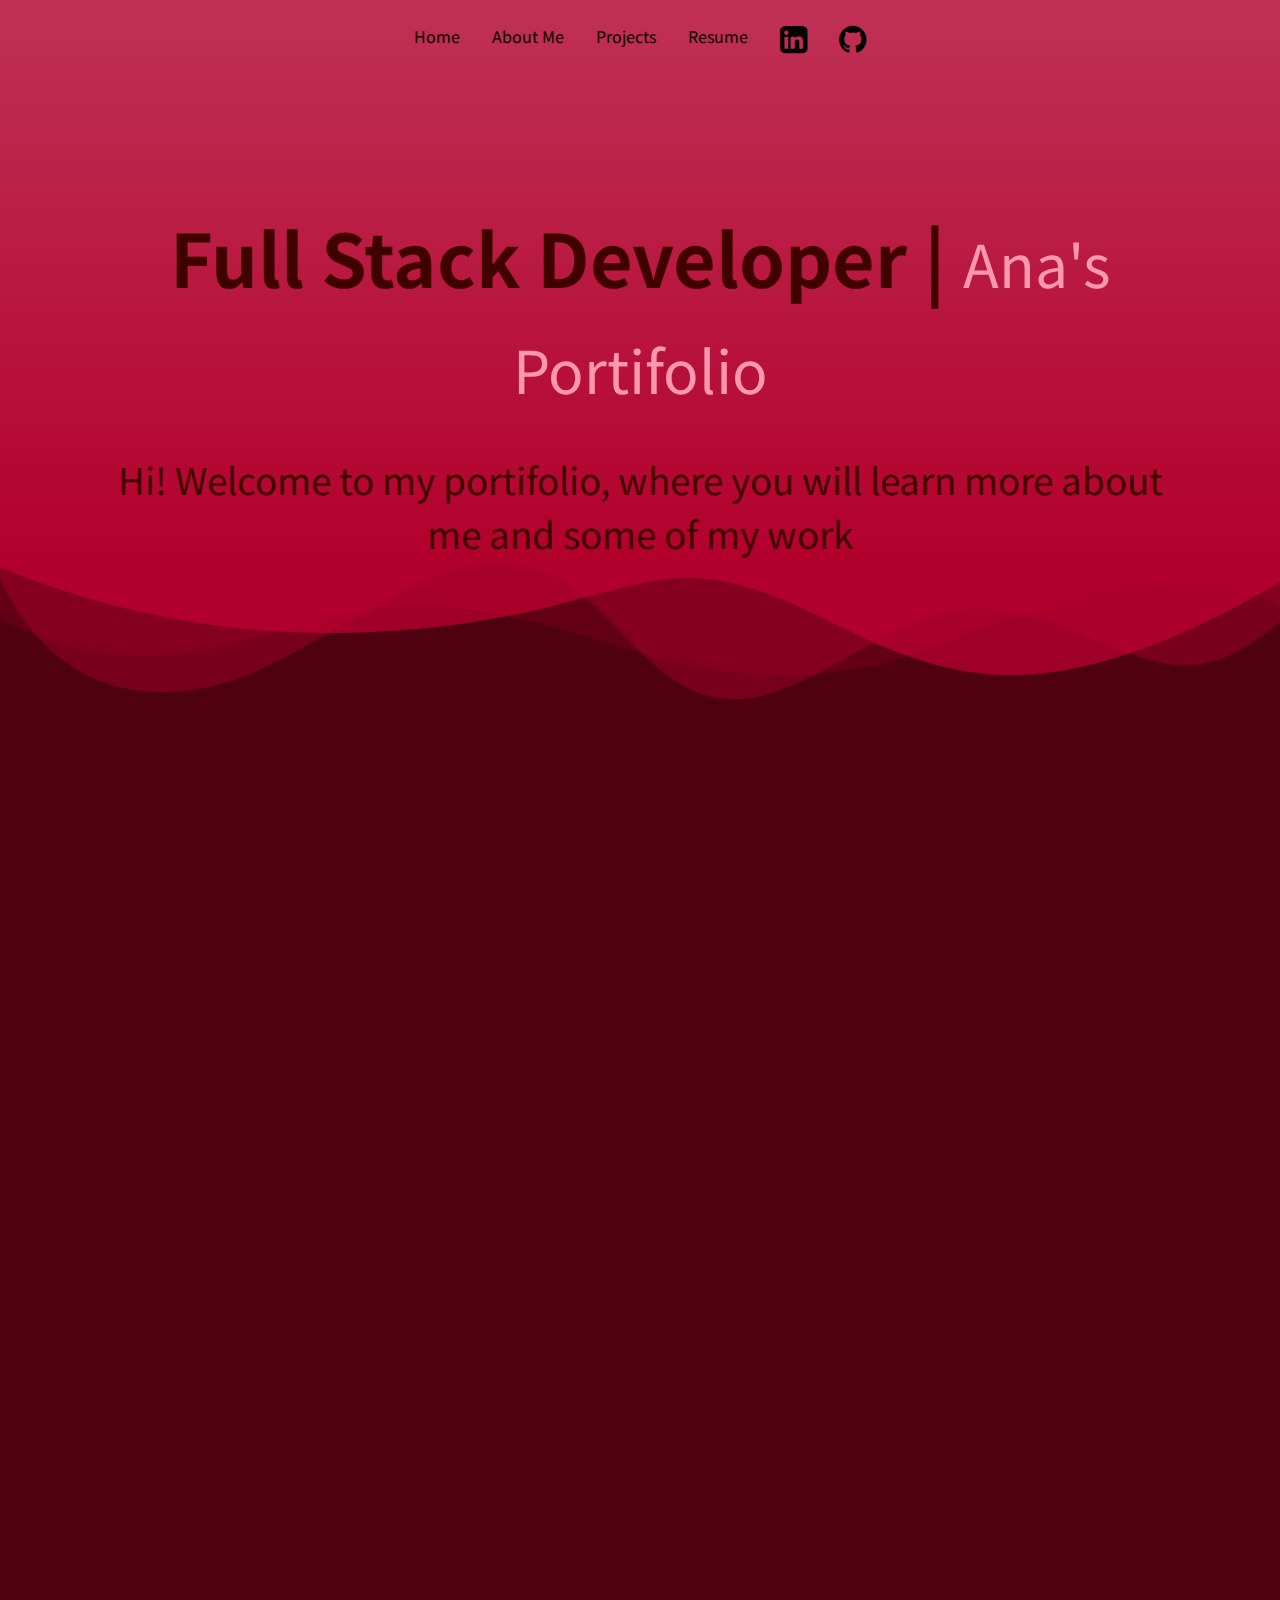
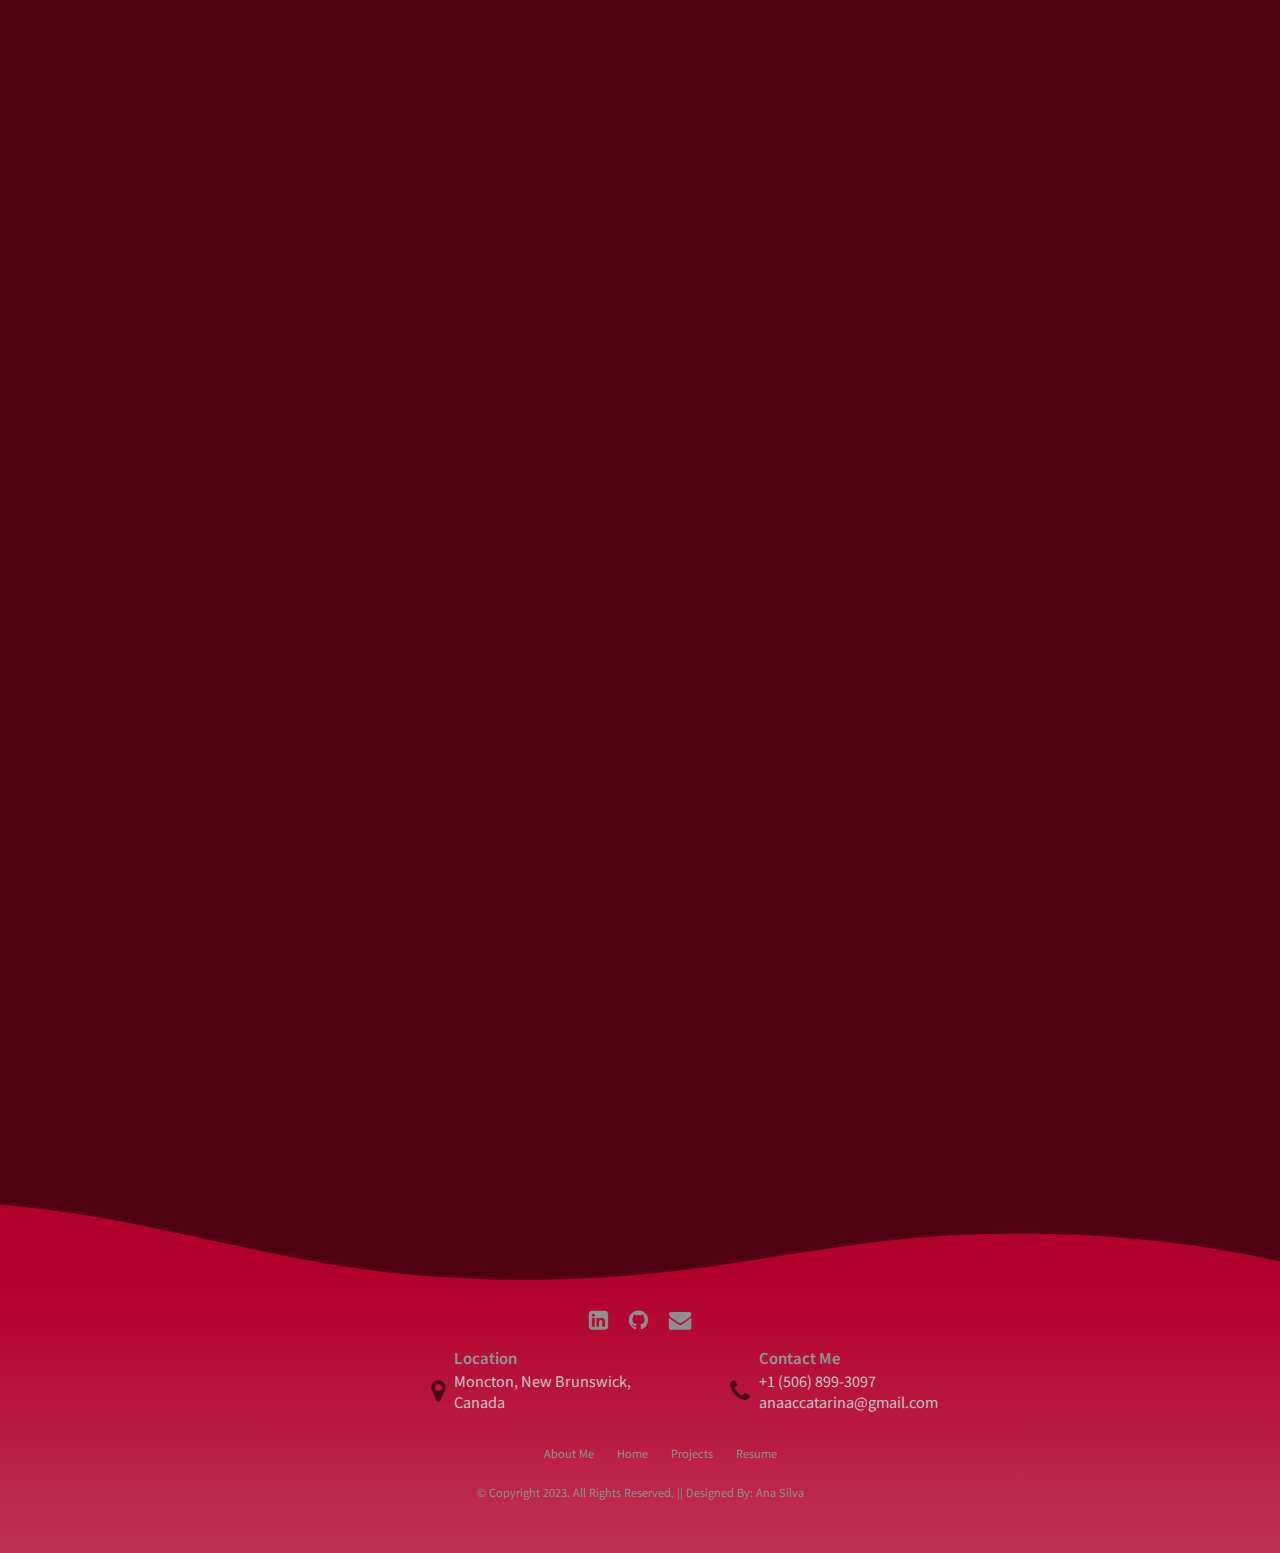
==== index.html @ cb936963 "First Commit" ====
<!DOCTYPE html>
<html lang="en">
  <head>
    <meta charset="UTF-8" />
    <meta http-equiv="X-UA-Compatible" content="IE=edge" />
    <meta name="viewport" content="width=device-width, initial-scale=1.0" />
    <title>Ana's Portifolio</title>
    <link rel="preconnect" href="https://fonts.googleapis.com" />
    <link rel="preconnect" href="https://fonts.gstatic.com" crossorigin />
    <link
      href="https://fonts.googleapis.com/css2?family=Jost:wght@200;300;400;500;600;700;800;900&family=Noto+Sans+TC:wght@100;300;400;500;700&display=swap"
      rel="stylesheet"
    />
    <link rel="stylesheet" href="style.css" />
    <link rel="stylesheet" href="bootstrap.css" />
    <link
      rel="stylesheet"
      href="https://stackpath.bootstrapcdn.com/font-awesome/4.7.0/css/font-awesome.min.css"
    />
    <script src="//ajax.googleapis.com/ajax/libs/jquery/1.9.1/jquery.min.js"></script>
    <script src="script.js"></script>
  </head>
  <body>
    <section class="wrapper">
      <div class="header">
        <div class="back-square">
          <div class="nav-bar">
            <a href="">Home</a>
            <a href="">About Me</a>
            <a href="">Projects</a>
            <a href="resume.html">Resume</a>
            <a href="https://www.linkedin.com/in/ana-silva-16-09-2002/"
              ><i class="fa fa-linkedin-square fa-2x" aria-hidden="true"></i
            ></a>
            <a href="https://github.com/AnaCatarina171"
              ><i class="fa fa-github fa-2x" aria-hidden="true"></i
            ></a>
          </div>
          <div class="main-title mainTitleVisible">
            <h1>
              Full Stack Developer |
              <span
                style="
                  font-size: 0.8em;
                  font-weight: 400;
                  color: rgb(255, 151, 175);
                "
                >Ana's Portifolio</span
              >
            </h1>
            <div>
              Hi! Welcome to my portifolio, where you will learn more about me
              and some of my work
            </div>
          </div>
          <div class="main-title mainTitleVisible1229">
            <h1>
              Full Stack developer
              <br>
              <span
                style="
                  font-size: 0.8em;
                  font-weight: 400;
                  color: rgb(255, 151, 175);
                "
                >Ana's Portifolio</span
              >
            </h1>
          </div>
        </div>
        <div class="custom-shape-divider-top-1674096128">
          <svg
            data-name="Layer 1"
            xmlns="http://www.w3.org/2000/svg"
            viewBox="0 0 1200 120"
            preserveAspectRatio="none"
          >
            <path
              d="M0,0V46.29c47.79,22.2,103.59,32.17,158,28,70.36-5.37,136.33-33.31,206.8-37.5C438.64,32.43,512.34,53.67,583,72.05c69.27,18,138.3,24.88,209.4,13.08,36.15-6,69.85-17.84,104.45-29.34C989.49,25,1113-14.29,1200,52.47V0Z"
              opacity=".25"
              class="shape-fill"
            ></path>
            <path
              d="M0,0V15.81C13,36.92,27.64,56.86,47.69,72.05,99.41,111.27,165,111,224.58,91.58c31.15-10.15,60.09-26.07,89.67-39.8,40.92-19,84.73-46,130.83-49.67,36.26-2.85,70.9,9.42,98.6,31.56,31.77,25.39,62.32,62,103.63,73,40.44,10.79,81.35-6.69,119.13-24.28s75.16-39,116.92-43.05c59.73-5.85,113.28,22.88,168.9,38.84,30.2,8.66,59,6.17,87.09-7.5,22.43-10.89,48-26.93,60.65-49.24V0Z"
              opacity=".5"
              class="shape-fill"
            ></path>
            <path
              d="M0,0V5.63C149.93,59,314.09,71.32,475.83,42.57c43-7.64,84.23-20.12,127.61-26.46,59-8.63,112.48,12.24,165.56,35.4C827.93,77.22,886,95.24,951.2,90c86.53-7,172.46-45.71,248.8-84.81V0Z"
              class="shape-fill"
            ></path>
          </svg>
        </div>
      </div>

      <main>
        <div class="tagScroll1 mainSections">
          <h2>Who am I?</h2>
          <div class="divWhoAmI">
            <div>
              I, Ana Catarina Ribeiro Silva, am a young Brazilian who moved to 
              Canada looking for a better future in my professional life.
              <br />
              During high school, I started questioning myself about my career 
              path. On a random afternoon, a YouTube video on learning JavaScript 
              appeared on my explore page, which caught my attention. I had never 
              studied programming before, but after watching that video, I was 
              amazed by how much we can create with coding, and it was not as 
              complicated as I thought it would be. After watching a few videos 
              from this course, I fell in love with programming and decided to 
              make it my career.
              <br />
              Moving to another country was always my dream, so, on August 2020, 
              I applied to study at the New Brunswick Community College, in Canada.
              <br />
              On April 2021, I started taking Information Technology: Programmer-Analyst
               at NBCC. During my studies, we focused intensively on Object-Oriented 
               Programming, especially using C# and Java, with which I built many 
               applications with .NET and Spring Boot frameworks. Through Web Design 
               courses, I constructed responsive web applications that included real-world 
               functionality, so I have excellent knowledge of HTML5, CSS3, and JavaScript.
              <br />
              At the beginning of 2021, I completed an Oracle Database Course, which 
              included SQL, PLSQL, and Data Modeling, giving me excellent database 
              programming skills.
              <br />
              As part of my Work Practicum, from October 2022 until December 2022, I built 
              an entire Spring Boot web application for the cafeteria located on NBCC 
              Moncton Campus, using JavaScript and Thymeleaf as the front end, and Oracle 
              11g as the database. This project can be accessed through my GitHub account.
              <br />
              So, now, I am excited to keep thriving in my developer career and looking for 
              a Junior Developer position.
            </div>
            <div class="divMyPhoto">
              <figure>
                <img class="myPhoto" src="images/myPhoto1.jpg" />
              </figure>
            </div>
          </div>
        </div>
        <div class="tagScroll mainSections">
          <h2>Some of my work</h2>
          <section class="listProject">
            <article class="projectCard">
              <div class="projectCard-wrapper">
                <figure>
                  <img src="images/Inventory-Management-System.png" alt="" />
                </figure>
                <div class="projectCard-body">
                  <h2>Inventory Management System Bullseye</h2>
                  <p>
                    A SpringBoot project with the purpose of improving the old
                    Inventory Management System of this fictitious Bullseye
                    Sporting Goods. Using the CRUD operations, the admin is
                    capable of managing orders, reports, shipments, and the
                    current inventory of the store. Thymeleaf was used for
                    front-end, and H2 as database.
                  </p>
                  <a href="#" class="read-more">
                    Read more
                    <span class="sr-only">about this is some title</span>
                    <svg
                      xmlns="http://www.w3.org/2000/svg"
                      class="icon"
                      viewBox="0 0 20 20"
                      fill="currentColor"
                    >
                      <path
                        fill-rule="evenodd"
                        d="M12.293 5.293a1 1 0 011.414 0l4 4a1 1 0 010 1.414l-4 4a1 1 0 01-1.414-1.414L14.586 11H3a1 1 0 110-2h11.586l-2.293-2.293a1 1 0 010-1.414z"
                        clip-rule="evenodd"
                      />
                    </svg>
                  </a>
                </div>
              </div>
            </article>
            <article class="projectCard">
              <div class="projectCard-wrapper">
                <figure>
                  <img src="images/Resto-App-Screenshot.png" alt="" />
                </figure>
                <div class="projectCard-body">
                  <h2>Restaurant Spring Boot Web App</h2>
                  <p>
                    This Web Application was built to modernize and automatize
                    activities previously done manually by the cafeteria located
                    on New Brunswick Community College on Moncton Campus. The project uses
                    Thymeleaf and JavaScript as Front-End, and Oracle 11g for
                    the database.
                  </p>
                  <a href="#" class="read-more">
                    Read more
                    <span class="sr-only">about this is some title</span>
                    <svg
                      xmlns="http://www.w3.org/2000/svg"
                      class="icon"
                      viewBox="0 0 20 20"
                      fill="currentColor"
                    >
                      <path
                        fill-rule="evenodd"
                        d="M12.293 5.293a1 1 0 011.414 0l4 4a1 1 0 010 1.414l-4 4a1 1 0 01-1.414-1.414L14.586 11H3a1 1 0 110-2h11.586l-2.293-2.293a1 1 0 010-1.414z"
                        clip-rule="evenodd"
                      />
                    </svg>
                  </a>
                </div>
              </div>
            </article>
            <article class="projectCard">
              <div class="projectCard-wrapper">
                <figure>
                  <img src="images/Truco.png" alt="" />
                </figure>
                <div class="projectCard-body">
                  <h2>Truco Card Game .NET</h2>
                  <p>
                    This project simulates a popular Brazilian card game called
                    "Truco", you can read about the business rules under the
                    document called TrucoBusinessRules, inside the project
                    folder on my GitHub account. This game was entirely written
                    in C#, exploring the tools of .NET Framework.
                  </p>
                  <a href="#" class="read-more">
                    Read more
                    <span class="sr-only">about this is some title</span>
                    <svg
                      xmlns="http://www.w3.org/2000/svg"
                      class="icon"
                      viewBox="0 0 20 20"
                      fill="currentColor"
                    >
                      <path
                        fill-rule="evenodd"
                        d="M12.293 5.293a1 1 0 011.414 0l4 4a1 1 0 010 1.414l-4 4a1 1 0 01-1.414-1.414L14.586 11H3a1 1 0 110-2h11.586l-2.293-2.293a1 1 0 010-1.414z"
                        clip-rule="evenodd"
                      />
                    </svg>
                  </a>
                </div>
              </div>
            </article>
          </section>
        </div>
        <div class="tagScroll mainSections">
          <h2>My Skills</h2>
          <ul>
            <li>Java</li>
            <li>C#</li>
            <li>HTML5</li>
            <li>CSS3</li>
            <li>Problem Solving</li>
            <li>Communication Skills</li>
          </ul>
        </div>
      </main>
      <footer>
        <div class="custom-shape-divider-bottom-1674098071">
          <svg
            data-name="Layer 1"
            xmlns="http://www.w3.org/2000/svg"
            viewBox="0 0 1200 120"
            preserveAspectRatio="none"
          >
            <path
              d="M321.39,56.44c58-10.79,114.16-30.13,172-41.86,82.39-16.72,168.19-17.73,250.45-.39C823.78,31,906.67,72,985.66,92.83c70.05,18.48,146.53,26.09,214.34,3V0H0V27.35A600.21,600.21,0,0,0,321.39,56.44Z"
              class="shape-fill"
            ></path>
          </svg>
          <div class="footer-square"></div>
        </div>
        <div class="footer margin-top-5">
          <div class="row">
            <a href="https://www.linkedin.com/in/ana-silva-16-09-2002/"
              ><i class="fa fa-linkedin-square fa-2x" aria-hidden="true"></i
            ></a>
            <a href="https://github.com/AnaCatarina171"
              ><i class="fa fa-github fa-2x" aria-hidden="true"></i
            ></a>
            <a href="mailto:anaaccatarina@gmail.com"
              ><i class="fa fa-envelope"></i
            ></a>
          </div>

          <div class="row">
            <div class="col-xl-3 col-md-3"></div>
            <div class="col-xl-4 col-md-4">
              <div class="single-cta">
                <i class="fa fa-map-marker" aria-hidden="true"></i>
                <div class="cta-text">
                  <h4>Location</h4>
                  <span>Moncton, New Brunswick,</span> <br />
                  <span> Canada</span>
                </div>
              </div>
            </div>
            <div class="col-xl-4 col-md-4">
              <div class="single-cta">
                <i class="fa fa-phone"></i>
                <div class="cta-text">
                  <h4>Contact Me</h4>
                  <span>+1 (506) 899-3097<br />anaaccatarina@gmail.com </span>
                </div>
              </div>
            </div>
          </div>

          <div class="row">
            <div class="col-md-12">
              <ul>
                <li><a href="">About Me</a></li>
                <li><a href="">Home</a></li>
                <li><a href="">Projects</a></li>
                <li><a href="">Resume</a></li>
              </ul>
            </div>
          </div>

          <div class="row">
            <div class="col-md-12">
              © Copyright 2023. All Rights Reserved. || Designed By: Ana Silva
            </div>
          </div>
        </div>
      </footer>
    </section>
  </body>
</html>
---- style.css ----
*{
    margin: 0;
    box-sizing: border-box;
}

body{
    width: 100%;
	min-height: 100vh;
    font-family: 'Jost', sans-serif;
    font-family: 'Noto Sans TC', sans-serif;
    background-color: #4f0111;
    color:rgb(217, 217, 217);
    display: flex;
	flex-direction: column;
}

.wrapper{
    position: static;
    background-color: #4f0111;
}

section{
    background-color: rgb(255, 255, 255);
}

/* Header */
.header{
    height: 100vh;
    width: 100%;
}

.mainTitleVisible1229{
    display: none;
}

.back-square{
    width: 100%;
    height: 35em;
    background: linear-gradient(#c03155, #c70032d2);
}

.nav-bar{
    display: flex;
    justify-content:center;
    width: 80%;
    margin: auto;
    padding-top: 1.5em;
}

.nav-bar a{
    margin: 0 1em;
    text-decoration: none;
    transition: 0.2s;
}

.nav-bar a, .nav-bar a:visited, .nav-bar a:link{
    color: black;
}

.nav-bar a:active, .nav-bar a:hover{
    color: rgb(89, 0, 0);
    
}

.main-title{
    font-size: 2.3em;
    margin: auto;
    width: 30em;
    text-align: center;
    padding-top: 4em;
    color: rgb(64, 0, 0);
}

.main-title h1{
    margin-bottom: 0.5em;
}

.custom-shape-divider-top-1674096128 {
    position: static;
    top: 0;
    left: 0;
    width: 100%;
    overflow: hidden;
    line-height: 0;
}

.custom-shape-divider-top-1674096128 svg {
    position: relative;
    display: block;
    width: calc(102% + 1.3px);
    height: 152px;
}

.custom-shape-divider-top-1674096128 .shape-fill {
    fill: #c70032ad;
}
/* End Header */


/* Main */

main{
    width: 70%;
    margin: 2em auto;
    min-height: 20em;
}

.mainSections{
    margin: 4em 0;
}

.mainSections h2{
    font-size: 2em;
    color: #8e364d;
    margin-bottom: 1em;
}

.tagScroll{
    opacity: 0;
    transform: translate(0, 2vh);
    transition: all 1s;
}

.tagScroll1{
    opacity: 0;
    transform: translate(0, 10vh);
    transition: all 1.5s;
}

.tagScroll.visible, .tagScroll1.visible{
    opacity: 1;
    transform: translate(0, 0);
}

.divWhoAmI{
    display: grid;
    margin-inline: auto;
    width: 100%;
    grid-template-columns: [first] 6fr [second] 4fr;
    gap: 2%;
    background-color: #ffffff00;
}

.divMyPhoto{
    --img-scale: 1.001;
    width: 100%;
    height: 85%;
    transform-origin: center;
    transition: all 0.4s ease-in-out;
    overflow: hidden;
}

.divMyPhoto figure{
    margin: 0;
    padding: 0;
    aspect-ratio: 6 / 9;
    overflow: hidden;
}

.divMyPhoto:has(:hover, :focus){
    --img-scale: 1.03;
}

.myPhoto{
    max-width: 100%;
    transform-origin: center;
    transform: scale(var(--img-scale));
    transition: transform 0.6s
}

/* My Work */

.projectCard {
    --img-scale: 1.001;
    --title-color: rgb(255, 232, 239);
    --link-icon-translate: -20px;
    --link-icon-opacity: 0;
    position: relative;
    border-radius: 16px;
    box-shadow: none;
    background: rgba(134, 13, 48, 0.309);
    transform-origin: center;
    transition: all 0.4s ease-in-out;
    overflow: hidden;
  }
  
  .projectCard a::after {
    position: absolute;
    inset-block: 0;
    inset-inline: 0;
    cursor: pointer;
    content: "";
  }
  
  /* basic .projectCard elements styling */
  .projectCard h2 {
    margin: 0 0 18px 0;
    font-family: "Bebas Neue", Verdana, Geneva, Tahoma, sans-serif;
    font-size: 1em;
    text-align: center;
    letter-spacing: 0.06em;
    color: var(--title-color);
    transition: color 0.3s ease-out;
  }
  
  .projectCard figure {
    margin: 0;
    padding: 0;
    aspect-ratio: 18 / 9;
    overflow: hidden;
  }
  
  .projectCard img {
    max-width: 100%;
    transform-origin: center;
    transform: scale(var(--img-scale));
    transition: transform 0.6s ease-in-out;
  }
  
  .projectCard-body {
    padding: 24px;
  }
  
  .projectCard a {
    display: inline-flex;
    align-items: center;
    text-decoration: none;
    padding-top: 0.5em;
    color: #ff6594;
  }
  
  .projectCard a:focus {
    outline: 1px dotted #5b0026;
  }
  
  .projectCard a .icon {
    min-width: 24px;
    width: 24px;
    height: 24px;
    margin-left: 5px;
    transform: translateX(var(--link-icon-translate));
    opacity: var(--link-icon-opacity);
    transition: all 0.4s;
  }
  
  /* using the has() relational pseudo selector to update our custom properties */
  .projectCard:has(:hover, :focus) {
    --img-scale: 1.1;
    --title-color: #ff6594;
    --link-icon-translate: 0;
    --link-icon-opacity: 1;
    box-shadow: rgba(0, 0, 0, 0.245) 0px 10px 36px 0px,rgba(0, 0, 0, 0.245) 0px 0px 0px 1px;
  }
  
  .listProject {
    display: grid;
    margin-inline: auto;
    width: 100%;
    grid-template-columns: repeat(auto-fill, minmax(32%, 1fr));
    gap: 2%;
    background-color: #ffffff00;
  }
  
  @media screen and (max-width: 960px) {
    .projectCard {
      container: card/inline-size;
    }
    .projectCard-body p {
      display: none;
    }
  }

  @media screen and (max-width: 1017px) {
    main{
        width: 80%;
    }
  }
  
  @container card (min-width: 380px) {
    .projectCard-wrapper {
      display: grid;
      grid-template-columns: 100px 1fr;
      gap: 16px;
    }
    .projectCard-body {
      padding-left: 0;
    }
    figure {
      width: 100%;
      height: 100%;
      overflow: hidden;
    }
    figure img {
      height: 100%;
      aspect-ratio: 1;
      object-fit: cover;
    }
  }
  
  .sr-only:not(:focus):not(:active) {
    clip: rect(0 0 0 0); 
    clip-path: inset(50%);
    height: 1px;
    overflow: hidden;
    position: absolute;
    white-space: nowrap; 
    width: 1px;
   }
/* End My Work */

@media screen and (max-width: 1229px) {

    .mainTitleVisible1229{
        display: inline;
    }
    .mainTitleVisible{
        display: none;
    }
}

/* End Main */


/* Footer */
.custom-shape-divider-bottom-1674098071 {
    /*position: absolute;
    bottom: 10em;
    left: 0;*/
    width: 100%;
    overflow: hidden;
    line-height: 0;
    transform: rotate(180deg);
}

.custom-shape-divider-bottom-1674098071 svg {
    position: relative;
    display: block;
    width: calc(114% + 1.3px);
    height: 86px;
}

.custom-shape-divider-bottom-1674098071 .shape-fill {
    fill: #c70032d2;
}

.footer {
	background: linear-gradient(#c70032d2, #c03155);
	color: rgb(146, 146, 146);
    margin-top: auto;
	padding-top: 20px;
	text-align: center;
	min-height: 17em;
	position: relative;
	display: inline-box;
}

.footerPanel {
	margin-top: auto;
	min-height: 6em;
	background: #303030;
}

.footer .row {
	width: 70%;
	margin: auto;
	padding: 0.6% 0%;
	color: rgb(142, 142, 142);
	font-size: 0.7em;
	text-align: center;
}

.footer .row a {
	text-align: center;
	text-decoration: none;
	color: rgb(142, 142, 142);
	transition: 0.5s;
}

.footer .row a:hover {
	color: #fff;
}

.footer .row ul {
	width: 100%;
	margin-bottom: 2em;
}

.footer .row ul li {
	display: inline-block;
	margin: 0px 10px;
}

.footer .row a i {
	font-size: 2em;
	margin: 0% 1% !important;
}

.single-cta {
	text-align: left;
	margin-bottom: 3em;
}

.single-cta i {
	color: #500816;
	font-size: 25px;
	float: left;
	margin-top: 1.3em;
}

.cta-text {
	padding-left: 9px;
	display: inline-block;
}

.cta-text h4 {
	color: rgb(146, 146, 146);
	font-size: 15px;
	font-weight: 600;
	margin-bottom: 2px;
}

.cta-text span {
	color: rgb(196, 196, 196);
	font-size: 1.3em;
}

@media ( max-width :720px) {
	.footer {
		text-align: left;
		padding: 5%;
	}
	.footer .row ul li {
		display: block;
		margin: 10px 0px;
		text-align: left;
	}
	.footer .row a i {
		margin: 0% 3%;
	}
}
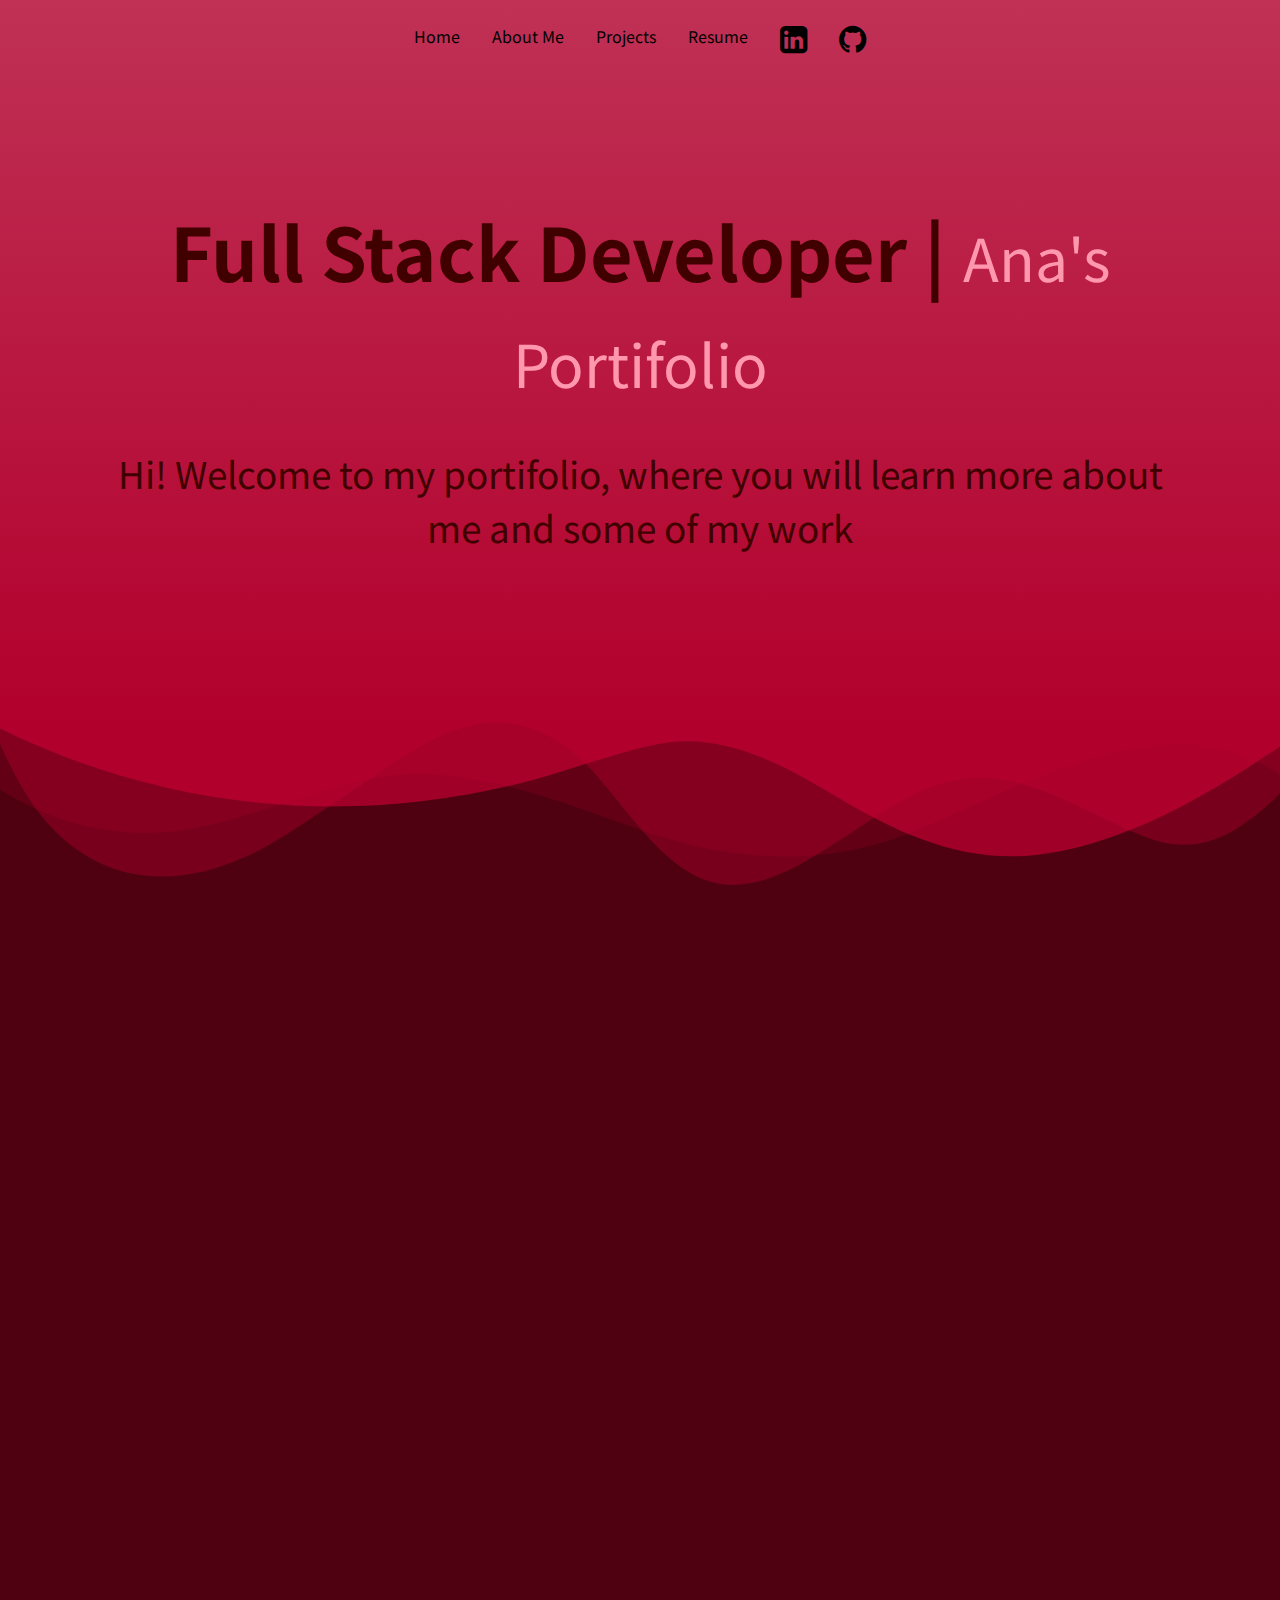
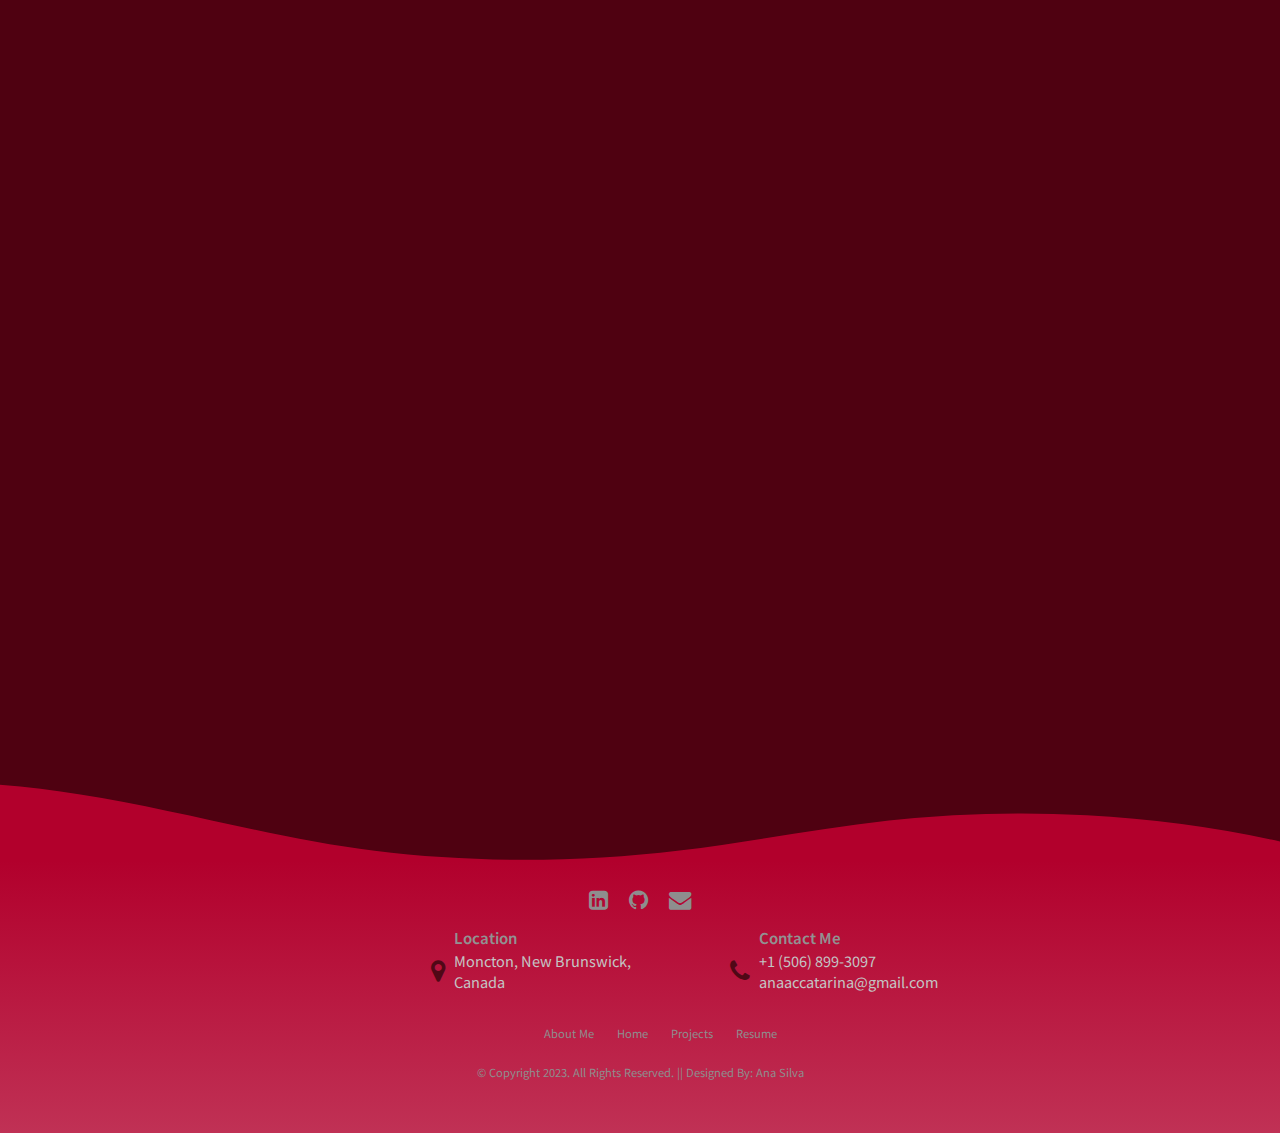
==== commit 8278e9e5: "My Skills" ====
--- a/index.html
+++ b/index.html
@@ -25,9 +25,9 @@
       <div class="header">
         <div class="back-square">
           <div class="nav-bar">
-            <a href="">Home</a>
-            <a href="">About Me</a>
-            <a href="">Projects</a>
+            <a href="index.html">Home</a>
+            <a href="aboutMe.html">About Me</a>
+            <a href="projects.html">Projects</a>
             <a href="resume.html">Resume</a>
             <a href="https://www.linkedin.com/in/ana-silva-16-09-2002/"
               ><i class="fa fa-linkedin-square fa-2x" aria-hidden="true"></i
@@ -56,7 +56,7 @@
           <div class="main-title mainTitleVisible1229">
             <h1>
               Full Stack developer
-              <br>
+              <br />
               <span
                 style="
                   font-size: 0.8em;
@@ -98,39 +98,43 @@
           <h2>Who am I?</h2>
           <div class="divWhoAmI">
             <div>
-              I, Ana Catarina Ribeiro Silva, am a young Brazilian who moved to 
+              &nbsp;&nbsp;&nbsp;&nbsp;&nbsp;&nbsp;I, Ana Catarina Ribeiro Silva, am a young Brazilian who moved to
               Canada looking for a better future in my professional life.
               <br />
-              During high school, I started questioning myself about my career 
-              path. On a random afternoon, a YouTube video on learning JavaScript 
-              appeared on my explore page, which caught my attention. I had never 
-              studied programming before, but after watching that video, I was 
-              amazed by how much we can create with coding, and it was not as 
-              complicated as I thought it would be. After watching a few videos 
-              from this course, I fell in love with programming and decided to 
-              make it my career.
-              <br />
-              Moving to another country was always my dream, so, on August 2020, 
-              I applied to study at the New Brunswick Community College, in Canada.
-              <br />
-              On April 2021, I started taking Information Technology: Programmer-Analyst
-               at NBCC. During my studies, we focused intensively on Object-Oriented 
-               Programming, especially using C# and Java, with which I built many 
-               applications with .NET and Spring Boot frameworks. Through Web Design 
-               courses, I constructed responsive web applications that included real-world 
-               functionality, so I have excellent knowledge of HTML5, CSS3, and JavaScript.
-              <br />
-              At the beginning of 2021, I completed an Oracle Database Course, which 
-              included SQL, PLSQL, and Data Modeling, giving me excellent database 
-              programming skills.
-              <br />
-              As part of my Work Practicum, from October 2022 until December 2022, I built 
-              an entire Spring Boot web application for the cafeteria located on NBCC 
-              Moncton Campus, using JavaScript and Thymeleaf as the front end, and Oracle 
-              11g as the database. This project can be accessed through my GitHub account.
-              <br />
-              So, now, I am excited to keep thriving in my developer career and looking for 
-              a Junior Developer position.
+              &nbsp;&nbsp;&nbsp;&nbsp;&nbsp;&nbsp;During high school, I started questioning myself about my career
+              path. On a random afternoon, a YouTube video on learning
+              JavaScript appeared on my explore page, which caught my attention.
+              I had never studied programming before, but after watching that
+              video, I was amazed by how much we can create with coding, and it
+              was not as complicated as I thought it would be. After watching a
+              few videos from this course, I fell in love with programming and
+              decided to make it my career.
+              <br />
+              &nbsp;&nbsp;&nbsp;&nbsp;&nbsp;&nbsp;Moving to another country was always my dream, so, on August 2020,
+              I applied to study at the New Brunswick Community College, in
+              Canada.
+              <br />
+              &nbsp;&nbsp;&nbsp;&nbsp;&nbsp;&nbsp;On April 2021, I started taking Information Technology:
+              Programmer-Analyst at NBCC. During my studies, we focused
+              intensively on Object-Oriented Programming, especially using C#
+              and Java, with which I built many applications with .NET and
+              Spring Boot frameworks. Through Web Design courses, I constructed
+              responsive web applications that included real-world
+              functionality, so I have excellent knowledge of HTML5, CSS3, and
+              JavaScript.
+              <br />
+              &nbsp;&nbsp;&nbsp;&nbsp;&nbsp;&nbsp;At the beginning of 2021, I completed an Oracle Database Course,
+              which included SQL, PLSQL, and Data Modeling, giving me excellent
+              database programming skills.
+              <br />
+              &nbsp;&nbsp;&nbsp;&nbsp;&nbsp;&nbsp;As part of my Work Practicum, from October 2022 until December
+              2022, I built an entire Spring Boot web application for the
+              cafeteria located on NBCC Moncton Campus, using JavaScript and
+              Thymeleaf as the front end, and Oracle 11g as the database. This
+              project can be accessed through my GitHub account.
+              <br />
+              &nbsp;&nbsp;&nbsp;&nbsp;&nbsp;&nbsp;So, now, I am excited to keep thriving in my developer career and
+              looking for a Junior Developer position.
             </div>
             <div class="divMyPhoto">
               <figure>
@@ -186,9 +190,9 @@
                   <p>
                     This Web Application was built to modernize and automatize
                     activities previously done manually by the cafeteria located
-                    on New Brunswick Community College on Moncton Campus. The project uses
-                    Thymeleaf and JavaScript as Front-End, and Oracle 11g for
-                    the database.
+                    on New Brunswick Community College on Moncton Campus. The
+                    project uses Thymeleaf and JavaScript as Front-End, and
+                    Oracle 11g for the database.
                   </p>
                   <a href="#" class="read-more">
                     Read more
@@ -246,13 +250,115 @@
         </div>
         <div class="tagScroll mainSections">
           <h2>My Skills</h2>
+          <div class="skills-grid-row">
+              <div class="skillBox">
+                <div class="image">
+                  <img src="images/javaIcon.png" alt="" />
+                </div>
+                <h3>Java</h3>
+                <p>
+                  As my first OOP language learned, Java has a special place in
+                  my heart. From Servlets to JSP, Spring Boot frameworks, I have
+                  used it in many different projects.
+                </p>
+              </div>
+              <div class="skillBox">
+                <div class="image">
+                  <img src="images/cIcon.png" />
+                </div>
+                <h3>C#</h3>
+                <p>
+                  .NET Framework definatly surprised me 
+                </p>
+              </div>
+              <div class="skillBox">
+                <div class="image">
+                  <img src="images/htmlIcon.png" />
+                </div>
+                <h3>HTML5</h3>
+                <p>
+                  Building website pages 
+                </p>
+              </div>
+          </div>
+          <div class="skills-grid-row">
+              <div class="skillBox">
+                <div class="image">
+                  <img src="images/cssIcon21.png" />
+                </div>
+                <h3>CSS3</h3>
+                <p>
+                  Making pages beatiful is definatly something that I love. Even though I am
+                  not an expert yet, CSS 
+                </p>
+              </div>
+            <div class="skillBox">
+              <div class="image">
+                <img src="images/problemSolvIcon.png" />
+              </div>
+              <h3>Problem Solving</h3>
+              <p>
+                The entire objective of programming is to find a solution for a problem. And, as a
+                junior developer, we are constantly problem solving to make our code work.
+              </p>
+            </div>
+            <div class="skillBox">
+              <div class="image">
+                <img src="images/communcationIcon.png" />
+              </div>
+              <h3>Communication Skills</h3>
+              <p>
+                I can 
+              </p>
+            </div>
+          </div>
+          <div class="skills-grid-row">
+            <div class="skillBox">
+              <div class="image">
+                <img src="images/oopIcon.png" />
+              </div>
+              <h3>Object Oriented Programming</h3>
+              <p>
+                What is better than creating complex projects and being able to easily 
+                reuse code and have a great performance? OOP is the key to any modern application.
+              </p>
+            </div>
+            <div class="skillBox">
+              <div class="image">
+                <img src="images/jsIcon2.png" />
+              </div>
+              <h3>JavaScript</h3>
+              <p>
+                Being the first programming language I got in touch with, JS impress me 
+                with its many different usages and endless libraries (got projects 
+                written on TypeScript, Angular and I am currently learning React)
+              </p>
+            </div>
+            <div class="skillBox">
+              <div class="image">
+                <img src="images/sqlIcon.png" />
+              </div>
+              <h3>SQL, TSQL</h3>
+              <p>
+                Managing databases makes me supper excited, that's why I have gathered
+                great knowlodge on SQL and TSQL (and PL/SQL as well, I love Oracle Database Server!)
+              </p>
+            </div>
+          </div>
+          <div class="">
+            <div class="">
+              ...
+              <div hidden>
+                PHP, Data Analysis, Data Modeling, Quality Assurance Testing,
+                Time management, Fluent in Portuguese
+              </div>
+            </div>
+          </div>
+        </div>
+        <div class="tagScroll mainSections">
+          <h2>Fun Facts</h2>
           <ul>
-            <li>Java</li>
-            <li>C#</li>
-            <li>HTML5</li>
-            <li>CSS3</li>
-            <li>Problem Solving</li>
-            <li>Communication Skills</li>
+            <li>Since I was 12, Astronomy was a big thing on my life. </li>
           </ul>
         </div>
       </main>
--- a/style.css
+++ b/style.css
@@ -5,13 +5,13 @@
 
 body{
     width: 100%;
-	min-height: 100vh;
+	  min-height: 100vh;
     font-family: 'Jost', sans-serif;
     font-family: 'Noto Sans TC', sans-serif;
     background-color: #4f0111;
     color:rgb(217, 217, 217);
     display: flex;
-	flex-direction: column;
+	  flex-direction: column;
 }
 
 .wrapper{
@@ -35,7 +35,7 @@
 
 .back-square{
     width: 100%;
-    height: 35em;
+    height: 80vh;
     background: linear-gradient(#c03155, #c70032d2);
 }
 
@@ -66,8 +66,9 @@
     font-size: 2.3em;
     margin: auto;
     width: 30em;
+    height: 100%;
     text-align: center;
-    padding-top: 4em;
+    padding-top: 11%;
     color: rgb(64, 0, 0);
 }
 
@@ -88,7 +89,7 @@
     position: relative;
     display: block;
     width: calc(102% + 1.3px);
-    height: 152px;
+    height: 20vh;
 }
 
 .custom-shape-divider-top-1674096128 .shape-fill {
@@ -107,12 +108,14 @@
 
 .mainSections{
     margin: 4em 0;
+    width: 100%;
 }
 
 .mainSections h2{
     font-size: 2em;
+    text-align: center;
     color: #8e364d;
-    margin-bottom: 1em;
+    margin: 4em auto 2em auto;
 }
 
 .tagScroll{
@@ -135,6 +138,7 @@
 .divWhoAmI{
     display: grid;
     margin-inline: auto;
+    text-align: justify;
     width: 100%;
     grid-template-columns: [first] 6fr [second] 4fr;
     gap: 2%;
@@ -308,13 +312,87 @@
    }
 /* End My Work */
 
+/* My Skill */
+
+.skills-grid-row{
+  display: grid;
+  width: 100%;
+  grid-template-columns: 1fr 1fr 1fr;
+  gap: 6px;
+}
+
+.skillBox{
+  --img-scale: 1.001;
+    --title-color: rgb(255, 232, 239);
+    --link-icon-translate: -20px;
+    --link-icon-opacity: 0;
+  display: flex;
+  flex-direction: column;
+  height: 250px;
+  width: 100%;
+  border-radius: 30px;
+  padding: 1em;
+  cursor:default;
+  transition: 0.5s;
+}
+
+.skillBox:hover{
+  --img-scale: 1.09;
+  --title-color: #ff6594;
+  --link-icon-translate: 0;
+  --link-icon-opacity: 1;
+  background-color: #500816;
+}
+
+.skillBox .image{
+  display: flex;
+  justify-content: center;
+  margin-bottom: 15px;
+}
+
+.skillBox img{
+  height: 80px;
+  transform-origin: center;
+  transform: scale(var(--img-scale));
+  transition: transform 0.5s;
+}
+
+.skillBox h3 {
+  text-align: center;
+  margin-bottom: 8px;
+}
+
+.skillBox p {
+  font-size: 0.9em;
+  text-align: center;
+  color: #afafaf;
+}
+
+/* End My Skill */
+
 @media screen and (max-width: 1229px) {
 
+    .header{
+      height: fit-content;
+    }
     .mainTitleVisible1229{
         display: inline;
     }
+    .mainTitleVisible1229 h1{
+      margin-top: 0.8em;
+      font-size: 1.4em;
+    }
     .mainTitleVisible{
         display: none;
+    }
+    .back-square{
+      height: 20em;
+    }
+    .mainSections h2{
+      margin: 2em 0 1em 0;
+    }
+    .skillBox p {
+      display: none;
     }
 }
 
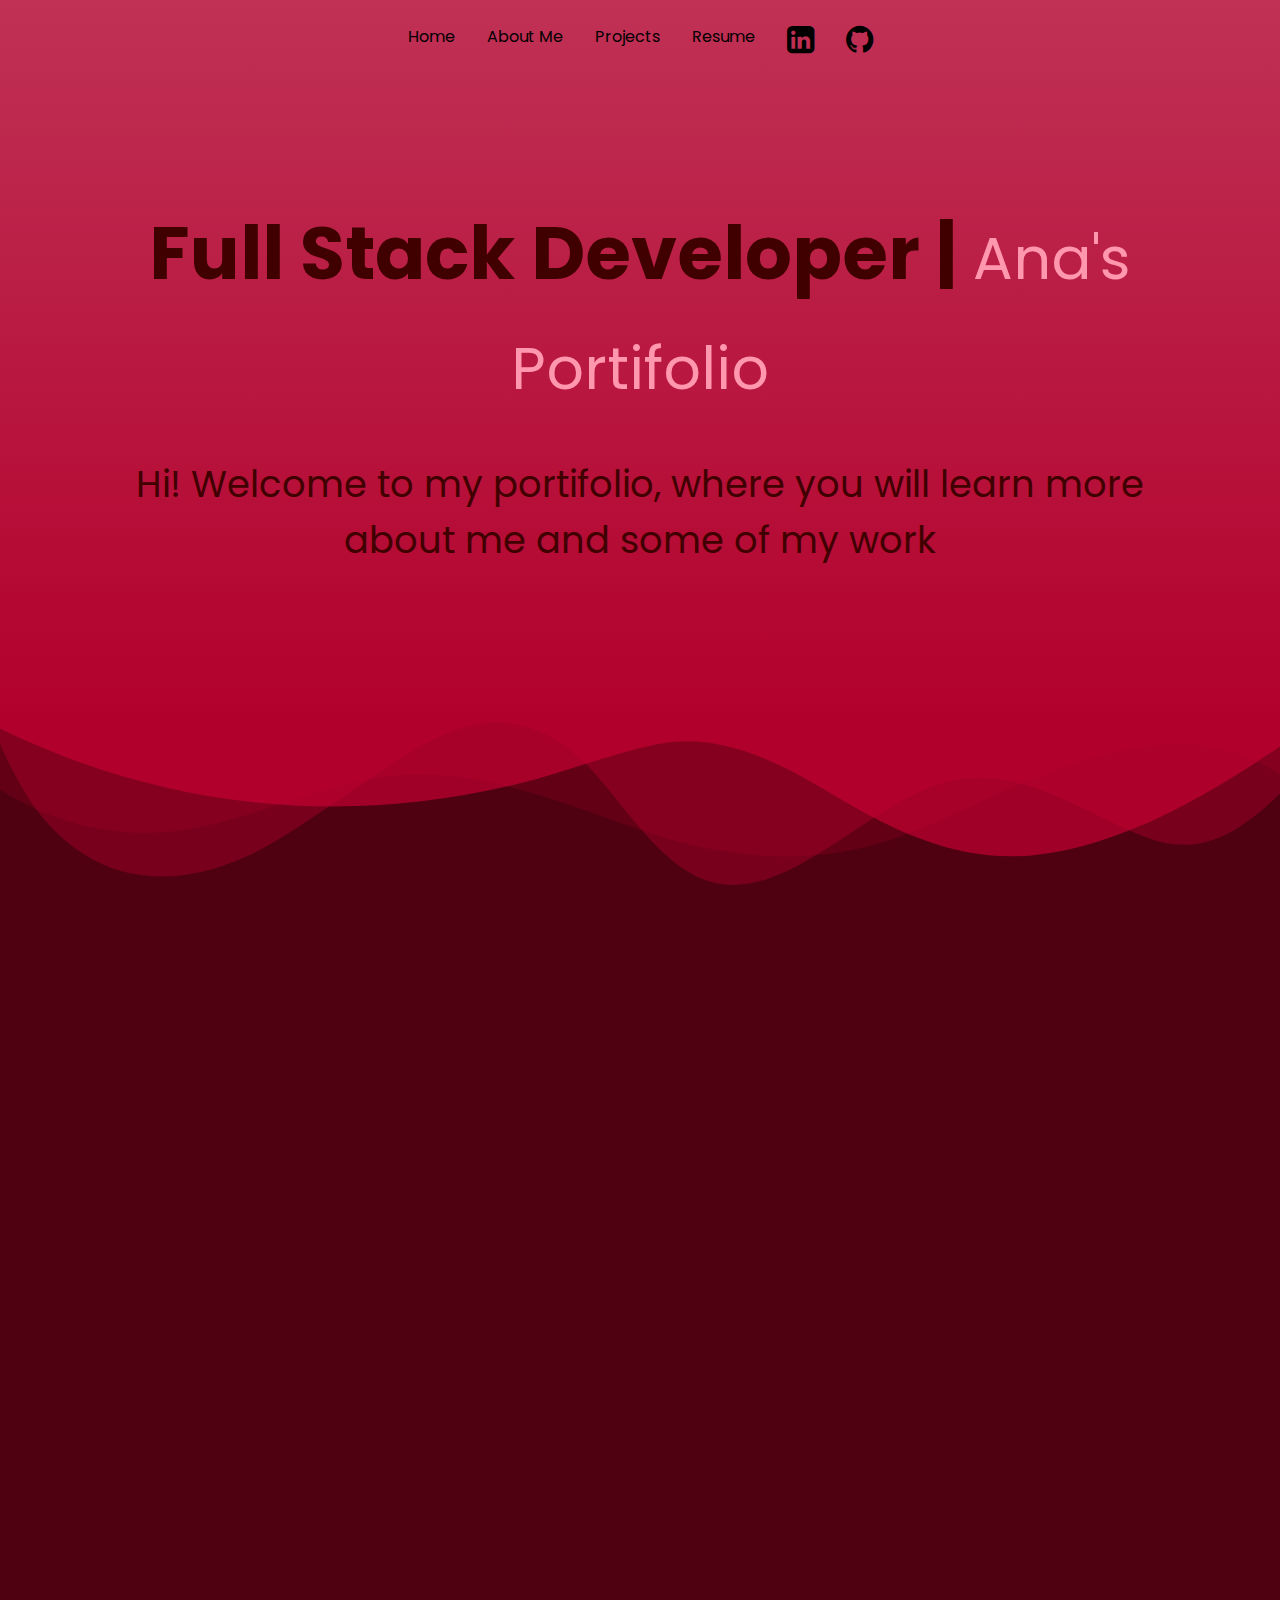
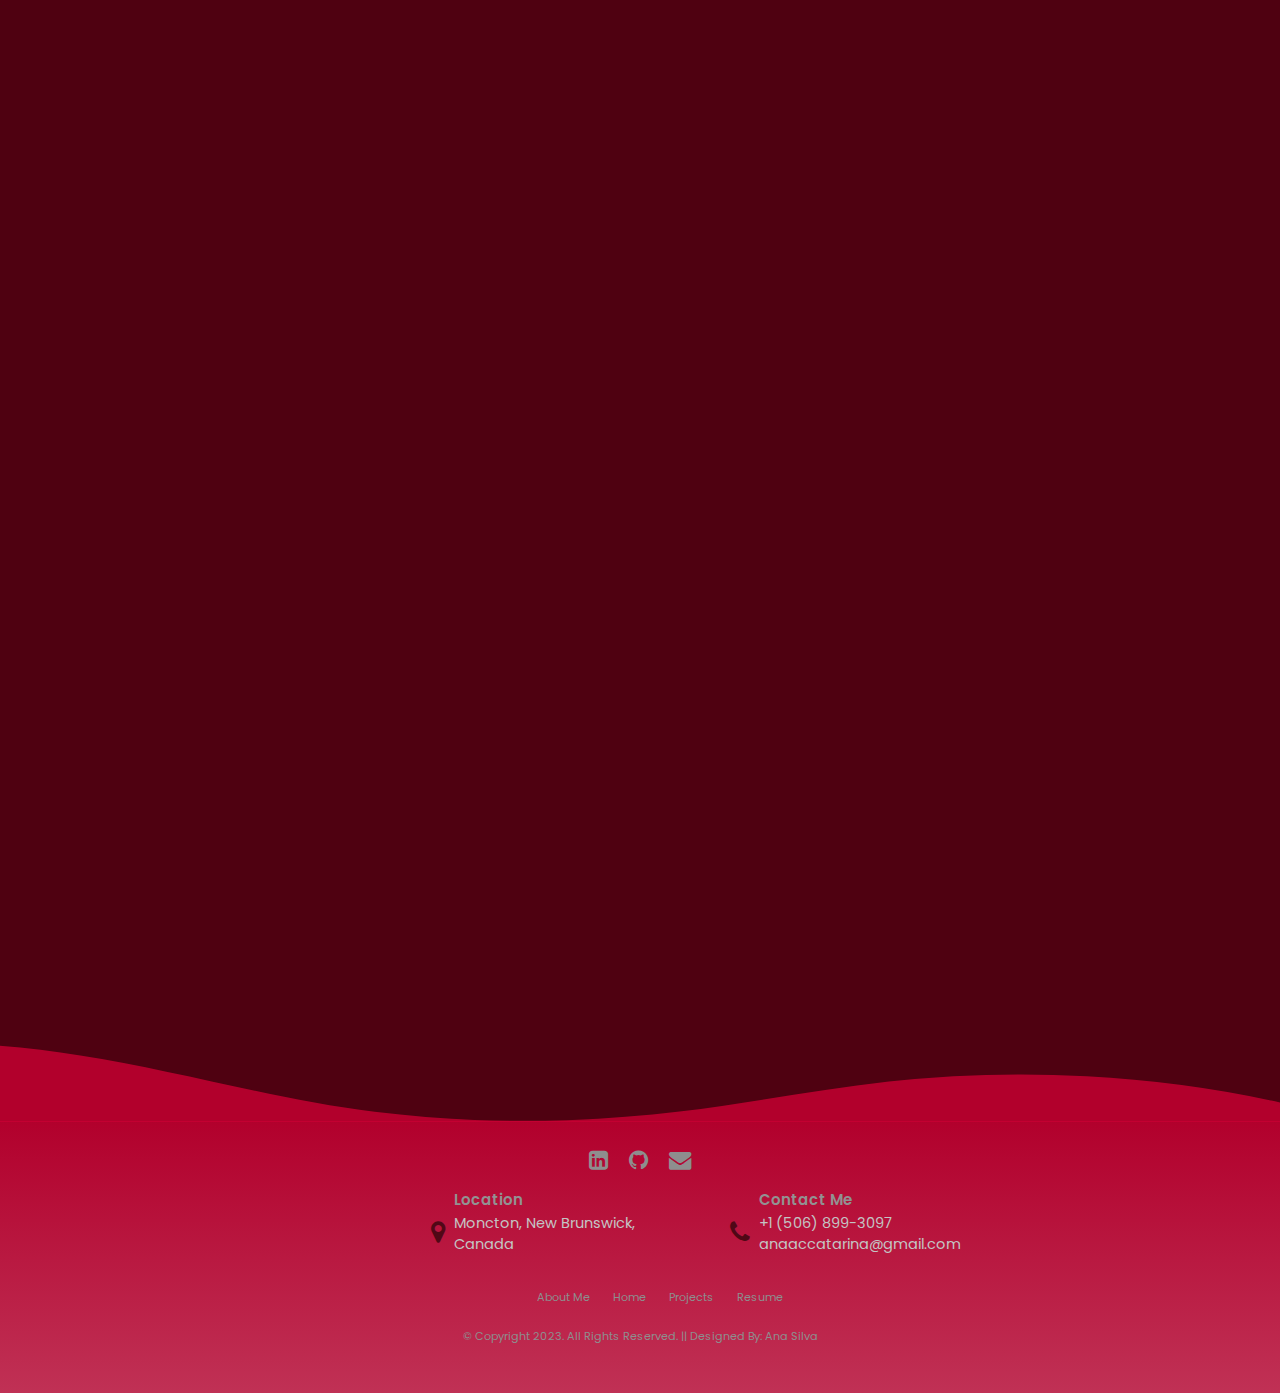
==== commit 20e9f0df: "My Skills" ====
--- a/index.html
+++ b/index.html
@@ -9,6 +9,10 @@
     <link rel="preconnect" href="https://fonts.gstatic.com" crossorigin />
     <link
       href="https://fonts.googleapis.com/css2?family=Jost:wght@200;300;400;500;600;700;800;900&family=Noto+Sans+TC:wght@100;300;400;500;700&display=swap"
+      rel="stylesheet"
+    />
+    <link
+      href="https://fonts.googleapis.com/css2?family=Poppins:wght@100;200;300;400;600;700&display=swap"
       rel="stylesheet"
     />
     <link rel="stylesheet" href="style.css" />
@@ -97,8 +101,12 @@
         <div class="tagScroll1 mainSections">
           <h2>Who am I?</h2>
           <div class="divWhoAmI">
-            <div>
-              &nbsp;&nbsp;&nbsp;&nbsp;&nbsp;&nbsp;I, Ana Catarina Ribeiro Silva, am a young Brazilian who moved to
+            <div class="notebook-paper">
+              <div class="paperHead">
+                <div class="notebook-spiral"></div></div>
+              <div class="content">
+                <p>
+                  &nbsp;&nbsp;&nbsp;&nbsp;&nbsp;&nbsp;I, Ana Catarina Ribeiro Silva, am a young Brazilian who moved to
               Canada looking for a better future in my professional life.
               <br />
               &nbsp;&nbsp;&nbsp;&nbsp;&nbsp;&nbsp;During high school, I started questioning myself about my career
@@ -135,6 +143,8 @@
               <br />
               &nbsp;&nbsp;&nbsp;&nbsp;&nbsp;&nbsp;So, now, I am excited to keep thriving in my developer career and
               looking for a Junior Developer position.
+                </p>
+              </div>
             </div>
             <div class="divMyPhoto">
               <figure>
@@ -268,7 +278,8 @@
                 </div>
                 <h3>C#</h3>
                 <p>
-                  .NET Framework definatly surprised me 
+                  .NET Framework definitely surprised me with its wide range of features, 
+                  being relatively simple to use, and being present in much modern software. 
                 </p>
               </div>
               <div class="skillBox">
@@ -277,7 +288,8 @@
                 </div>
                 <h3>HTML5</h3>
                 <p>
-                  Building website pages 
+                  Building website pages is way too easy when you domain HTML, so I always keep
+                  myself updated on the new HTML features
                 </p>
               </div>
           </div>
@@ -289,7 +301,7 @@
                 <h3>CSS3</h3>
                 <p>
                   Making pages beatiful is definatly something that I love. Even though I am
-                  not an expert yet, CSS 
+                  not an expert yet, CSS has helped me making my websites responsive and way too pretty.
                 </p>
               </div>
             <div class="skillBox">
@@ -308,7 +320,8 @@
               </div>
               <h3>Communication Skills</h3>
               <p>
-                I can 
+                As a developer, you are constantly interacting with your colleagues to ensure everybody is
+                on the same page. That is way I have mastered my communication skills.
               </p>
             </div>
           </div>
@@ -329,8 +342,7 @@
               </div>
               <h3>JavaScript</h3>
               <p>
-                Being the first programming language I got in touch with, JS impress me 
-                with its many different usages and endless libraries (got projects 
+                JS impress me with its many different usages and endless libraries (got projects 
                 written on TypeScript, Angular and I am currently learning React)
               </p>
             </div>
@@ -347,10 +359,24 @@
           </div>
           <div class="">
             <div class="">
-              ...
-              <div hidden>
-                PHP, Data Analysis, Data Modeling, Quality Assurance Testing,
-                Time management, Fluent in Portuguese
+              <div class="moreSkillsButton" id="moreSkillsButton">more skills</div>
+              <div class="moreSkillsDiv hidden">
+                <p>I am also great at many other areas, like: </p>
+                <div class="skills-grid-row margin-top-1">
+                  <div class="moreSkills">PHP</div>
+                  <div class="moreSkills">Data Analysis</div>
+                  <div class="moreSkills">Data Modeling</div>
+                </div>
+                <div class="skills-grid-row margin-top-1">
+                  <div class="moreSkills">Critical Thinking</div>
+                  <div class="moreSkills">Time management</div>
+                  <div class="moreSkills">Quality Assurance Testing</div>
+                </div>
+                <div class="skills-grid-row margin-top-1">
+                  <div class="moreSkills">Teamwork</div>
+                  <div class="moreSkills">Typing fast</div>
+                  <div class="moreSkills">Portuguese!</div>
+                </div>
               </div>
             </div>
           </div>
@@ -416,10 +442,10 @@
           <div class="row">
             <div class="col-md-12">
               <ul>
-                <li><a href="">About Me</a></li>
-                <li><a href="">Home</a></li>
-                <li><a href="">Projects</a></li>
-                <li><a href="">Resume</a></li>
+                <li><a href="aboutMe.html">About Me</a></li>
+                <li><a href="index.html">Home</a></li>
+                <li><a href="projects.html">Projects</a></li>
+                <li><a href="resume.html">Resume</a></li>
               </ul>
             </div>
           </div>
--- a/style.css
+++ b/style.css
@@ -6,8 +6,8 @@
 body{
     width: 100%;
 	  min-height: 100vh;
-    font-family: 'Jost', sans-serif;
-    font-family: 'Noto Sans TC', sans-serif;
+    font-family: 'Poppins', 'Jost', sans-serif;
+    /*font-family: 'Noto Sans TC';*/
     background-color: #4f0111;
     color:rgb(217, 217, 217);
     display: flex;
@@ -111,11 +111,21 @@
     width: 100%;
 }
 
-.mainSections h2{
+.mainSections > h2{
     font-size: 2em;
+    width: fit-content;
     text-align: center;
     color: #8e364d;
-    margin: 4em auto 2em auto;
+    margin: 3em auto 2em auto;
+}
+
+.mainSections > h2::after{
+  content: '';
+  width: 100%;
+  margin: auto;
+  height: 2px;
+  background-color: #8e364d;
+  display: block;
 }
 
 .tagScroll{
@@ -136,22 +146,81 @@
 }
 
 .divWhoAmI{
-    display: grid;
+    display: flex;
+    align-items: center;
     margin-inline: auto;
-    text-align: justify;
-    width: 100%;
+    width: 100%;
+    height: fit-content;
     grid-template-columns: [first] 6fr [second] 4fr;
     gap: 2%;
     background-color: #ffffff00;
 }
 
+.notebook-paper {
+  color: #161212;
+  width: 65%;
+  text-align: justify;
+  box-shadow: 15px 15px #3c000cd6;
+  background: linear-gradient(to bottom, #cfb887a8 26px,#897445d3 1px); /* = line height, background size */
+  background-size: 100% 27px; 
+  position:relative;
+  padding-top: 57px;
+  padding-left:80px;
+  padding-right:23px;
+  padding-bottom:19px;
+  border-radius: 15px;
+  /*overflow:hidden;*/
+  &:before {
+    content:'';
+    display:block;
+    position:absolute;
+    z-index:1;
+    top:0;
+    left:60px;
+    height:100%;
+    width:1px;
+    background:#483600;
+  }
+  .paperHead {
+    height:50px;
+    width:100%;
+    background: #a17960; /*a1785f*/
+    position:absolute;
+    top:0;
+    left:0;
+    border-radius: 15px;
+  }
+  .content {
+    margin-top:5px;
+    font-size:15px;
+    line-height:27px;
+    p {
+      margin:0 0 30px 0;
+    }
+  }
+}
+/*.notebook-spiral{
+  background-image: url("images/notebookSpiral.png");
+  background-position: center;
+  background-size: cover;
+  width: 90%;
+  height: 10em;
+  position:absolute;
+  top:0;
+  left:5%;
+  margin-top: -75px;
+}
+*/
 .divMyPhoto{
     --img-scale: 1.001;
-    width: 100%;
-    height: 85%;
+    width: 35%;
+    height: 28em;
+    transform: rotate(10deg);
     transform-origin: center;
     transition: all 0.4s ease-in-out;
     overflow: hidden;
+    box-shadow: 10px 10px #3c000cd6;
+    border-radius: 15px;
 }
 
 .divMyPhoto figure{
@@ -166,7 +235,7 @@
 }
 
 .myPhoto{
-    max-width: 100%;
+    width: 100%;
     transform-origin: center;
     transform: scale(var(--img-scale));
     transition: transform 0.6s
@@ -199,7 +268,7 @@
   /* basic .projectCard elements styling */
   .projectCard h2 {
     margin: 0 0 18px 0;
-    font-family: "Bebas Neue", Verdana, Geneva, Tahoma, sans-serif;
+    font-family: 'Poppins', Verdana, Geneva, Tahoma, sans-serif;
     font-size: 1em;
     text-align: center;
     letter-spacing: 0.06em;
@@ -225,6 +294,10 @@
     padding: 24px;
   }
   
+  .projectCard p{
+    font-size: 0.9em;
+  }
+
   .projectCard a {
     display: inline-flex;
     align-items: center;
@@ -249,7 +322,7 @@
   
   /* using the has() relational pseudo selector to update our custom properties */
   .projectCard:has(:hover, :focus) {
-    --img-scale: 1.1;
+    --img-scale: 1.07;
     --title-color: #ff6594;
     --link-icon-translate: 0;
     --link-icon-opacity: 1;
@@ -318,7 +391,11 @@
   display: grid;
   width: 100%;
   grid-template-columns: 1fr 1fr 1fr;
-  gap: 6px;
+  gap: 40px;
+}
+
+.skills-grid-row:not(:first-of-type){
+  margin-top: 10px;
 }
 
 .skillBox{
@@ -328,7 +405,7 @@
     --link-icon-opacity: 0;
   display: flex;
   flex-direction: column;
-  height: 250px;
+  height: 16em;
   width: 100%;
   border-radius: 30px;
   padding: 1em;
@@ -363,9 +440,74 @@
 }
 
 .skillBox p {
-  font-size: 0.9em;
+  font-size: 0.8em;
+  padding: 0.5em;
   text-align: center;
   color: #afafaf;
+}
+
+.moreSkillsButton{
+  font-size: 0.9em;
+  margin: auto;
+  margin-top: 2em;
+  padding: 0.5em;
+  color: #d2d2d2;
+  border: thin solid #d2d2d2;
+  border-radius: 10px;
+  width: 8em;
+  text-align: center;
+  cursor: pointer;
+  transition: 0.3s;
+}
+
+.moreSkillsDiv{
+  text-align: center;
+  margin-top: 2em;
+  transition: 0.3s;
+  cursor: default;
+}
+
+.moreSkillsDiv .margin-top-1{
+  margin-top: 1em;
+}
+
+.moreSkills{
+  font-size: 0.9em;
+  color: #afafaf;
+  width: fit-content;
+  margin: auto;
+  transition: 0.3s;
+}
+
+.moreSkills:hover{
+  color: #ffffff;
+}
+
+.moreSkills::after{
+  content: '';
+  width: 80%;
+  height: 1px;
+  background-color: #a2133c;
+  display: block;
+  margin: auto;
+  transition: 0.3s;
+}
+
+.moreSkills:hover::after{
+  content: '';
+  width: 100%;
+  height: 1px;
+  background-color: #a2133c;
+  display: block;
+  margin: auto;
+}
+
+.hidden{
+  display: none;
+}
+
+.moreSkillsButton:hover, .moreSkillsButton:focus{
+  background-color: #68001c;
 }
 
 /* End My Skill */
@@ -424,7 +566,7 @@
 .footer {
 	background: linear-gradient(#c70032d2, #c03155);
 	color: rgb(146, 146, 146);
-    margin-top: auto;
+  margin-top: -0.6px;
 	padding-top: 20px;
 	text-align: center;
 	min-height: 17em;
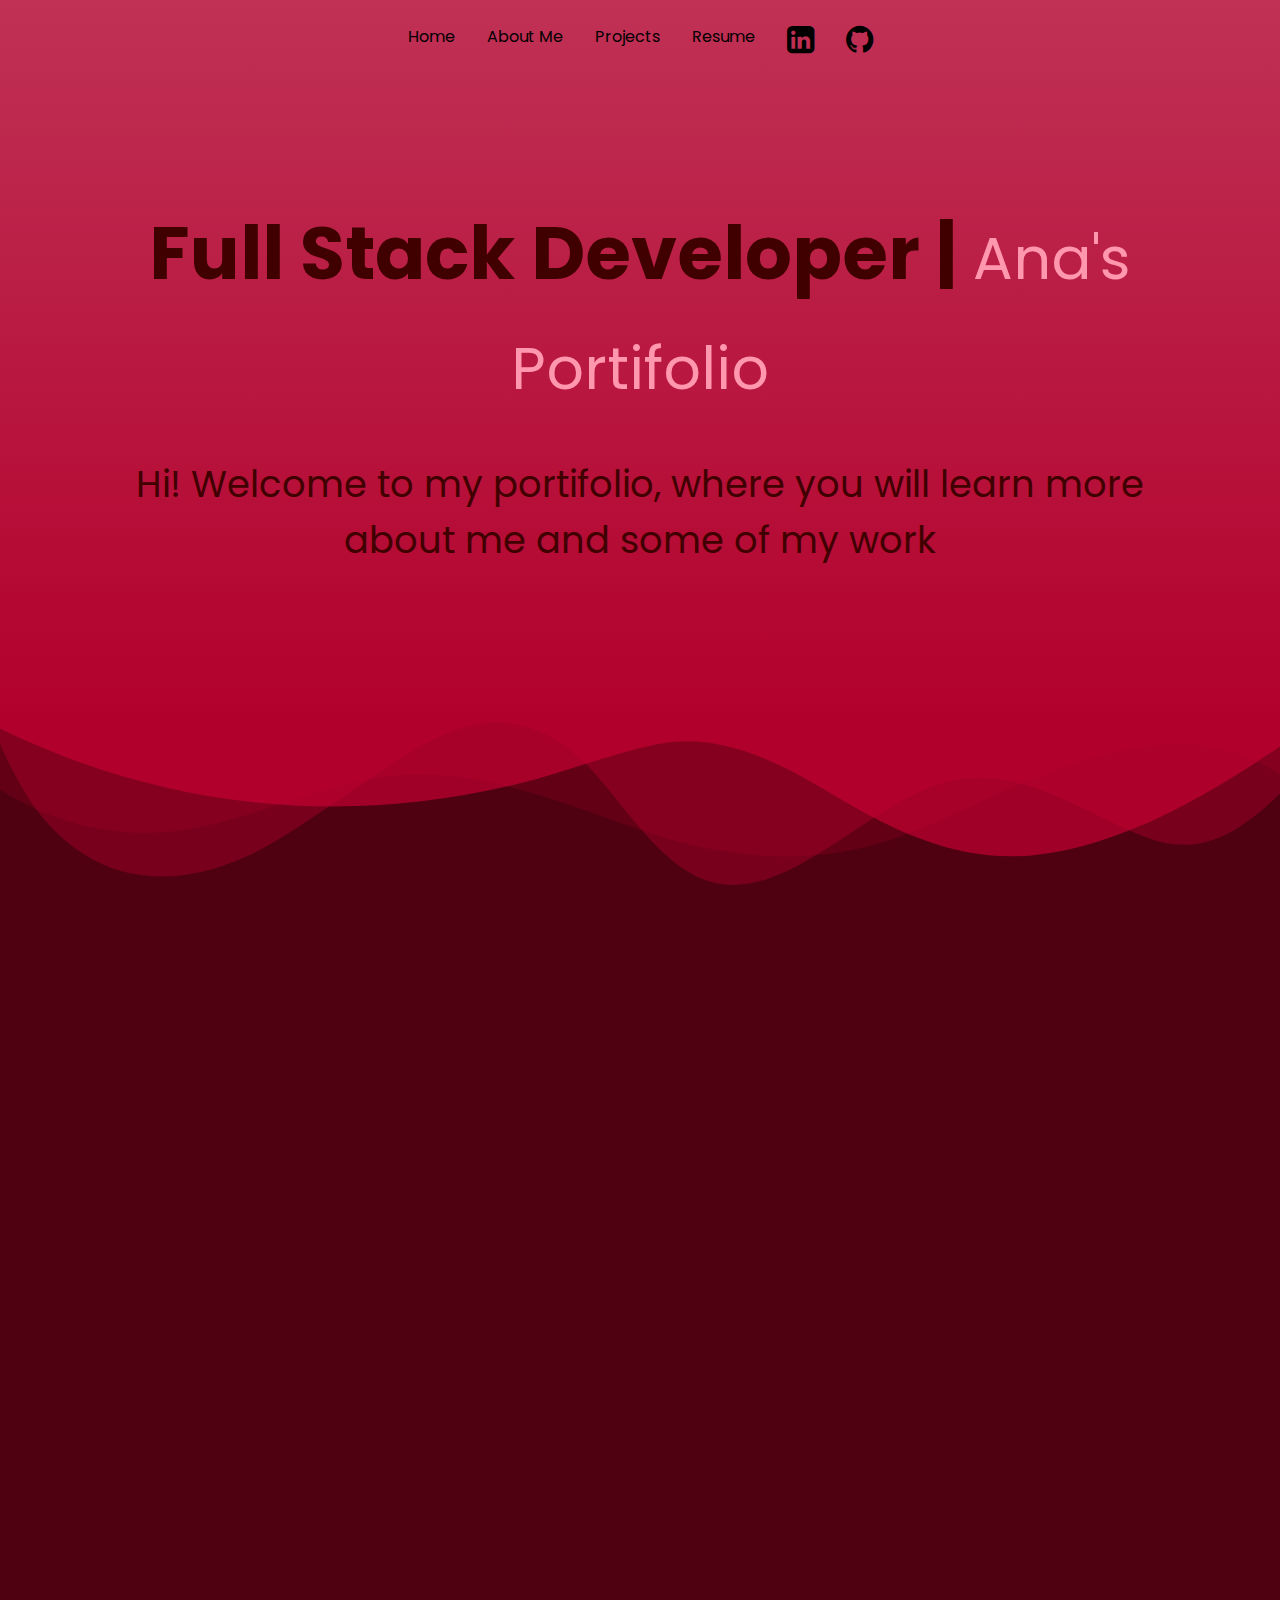
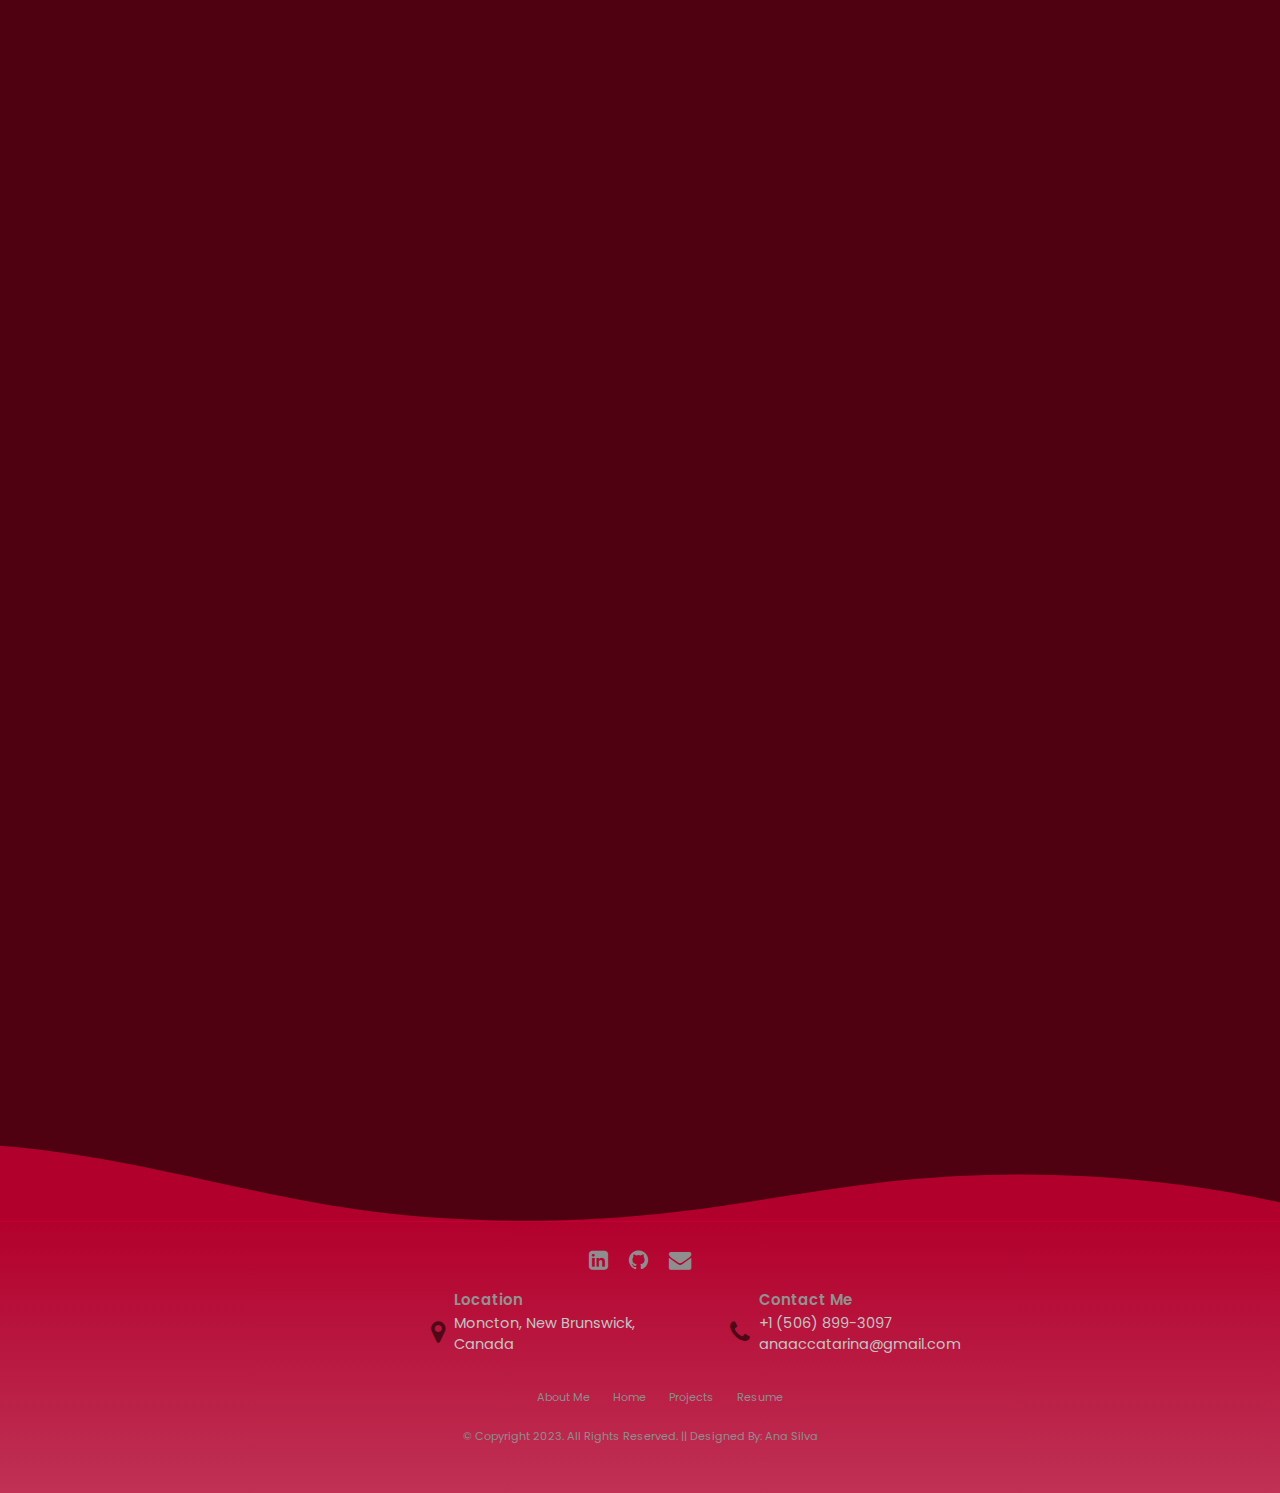
==== commit 3736aa8c: "FunFacts" ====
--- a/index.html
+++ b/index.html
@@ -384,7 +384,10 @@
         <div class="tagScroll mainSections">
           <h2>Fun Facts</h2>
           <ul>
-            <li>Since I was 12, Astronomy was a big thing on my life. </li>
+            <li>Since I was 12, Astronomy was a big thing on my life. Which led me to study cosmology by myself at grade 7</li>
+            <li>when I was 13, I took the Brazilian Astronomy Olympiad (OBA - Olimpiada Brasileira de Astronomia) and I received a golden medal</li>
+            <li>On the next year, 2017, I took the same test (which gets harder depending on your grade) and got my second golden medal</li>
+            
           </ul>
         </div>
       </main>
--- a/style.css
+++ b/style.css
@@ -414,7 +414,7 @@
 }
 
 .skillBox:hover{
-  --img-scale: 1.09;
+  --img-scale: 1.05;
   --title-color: #ff6594;
   --link-icon-translate: 0;
   --link-icon-opacity: 1;
